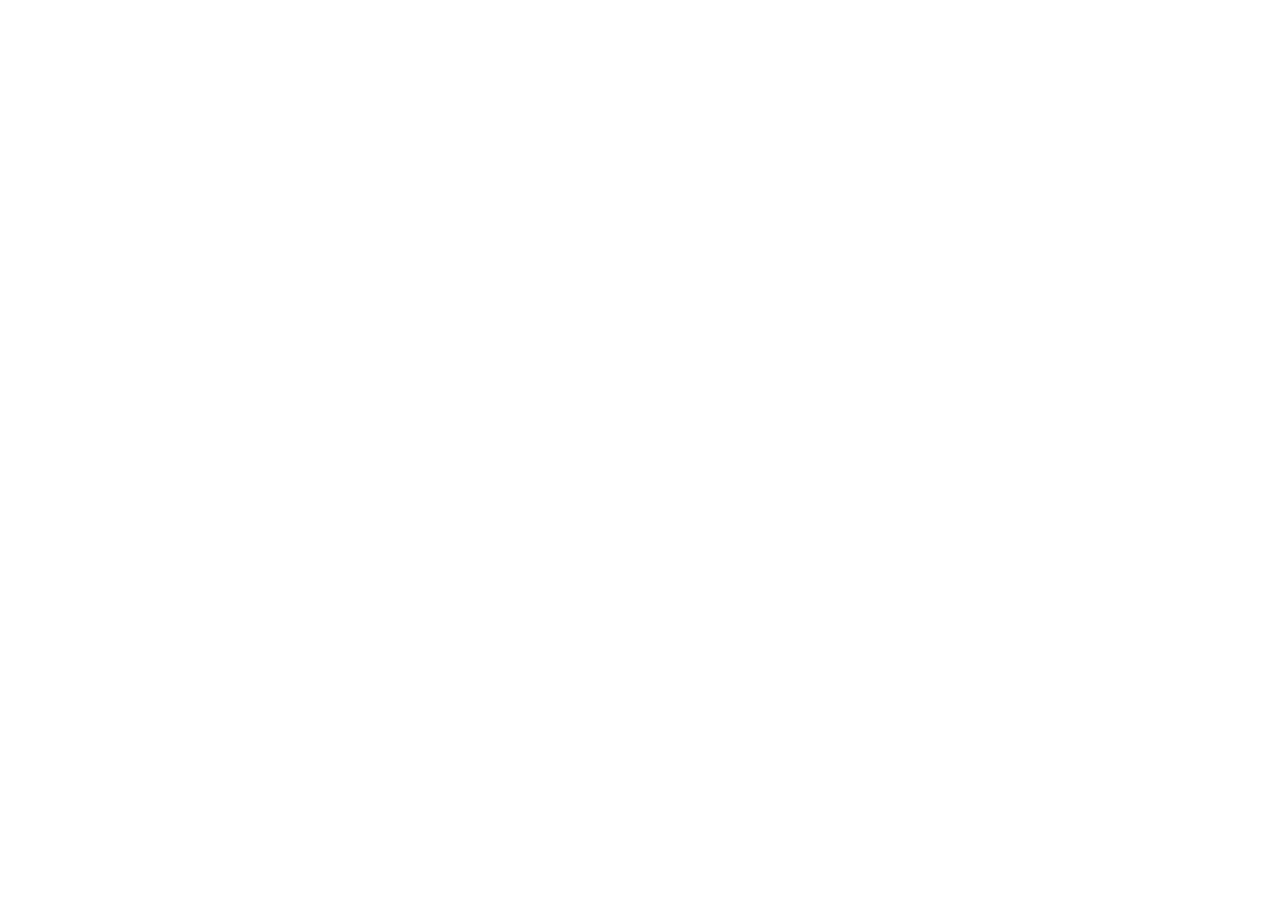
==== index.html @ 5b6cf3ad "first commit" ====
<html lang="ko">
    <head>
        <meta charset="UTF-8">
        <meta name="viewport" content="width=device-width, initial-scale=1.0">
        <title>책 글귀 모음</title>
        <link rel="stylesheet" href="style.css">
    </head>
    <body>
        <div class="container">
            
        </div>
        <script src="script.js"></script>
    </body>
</html>
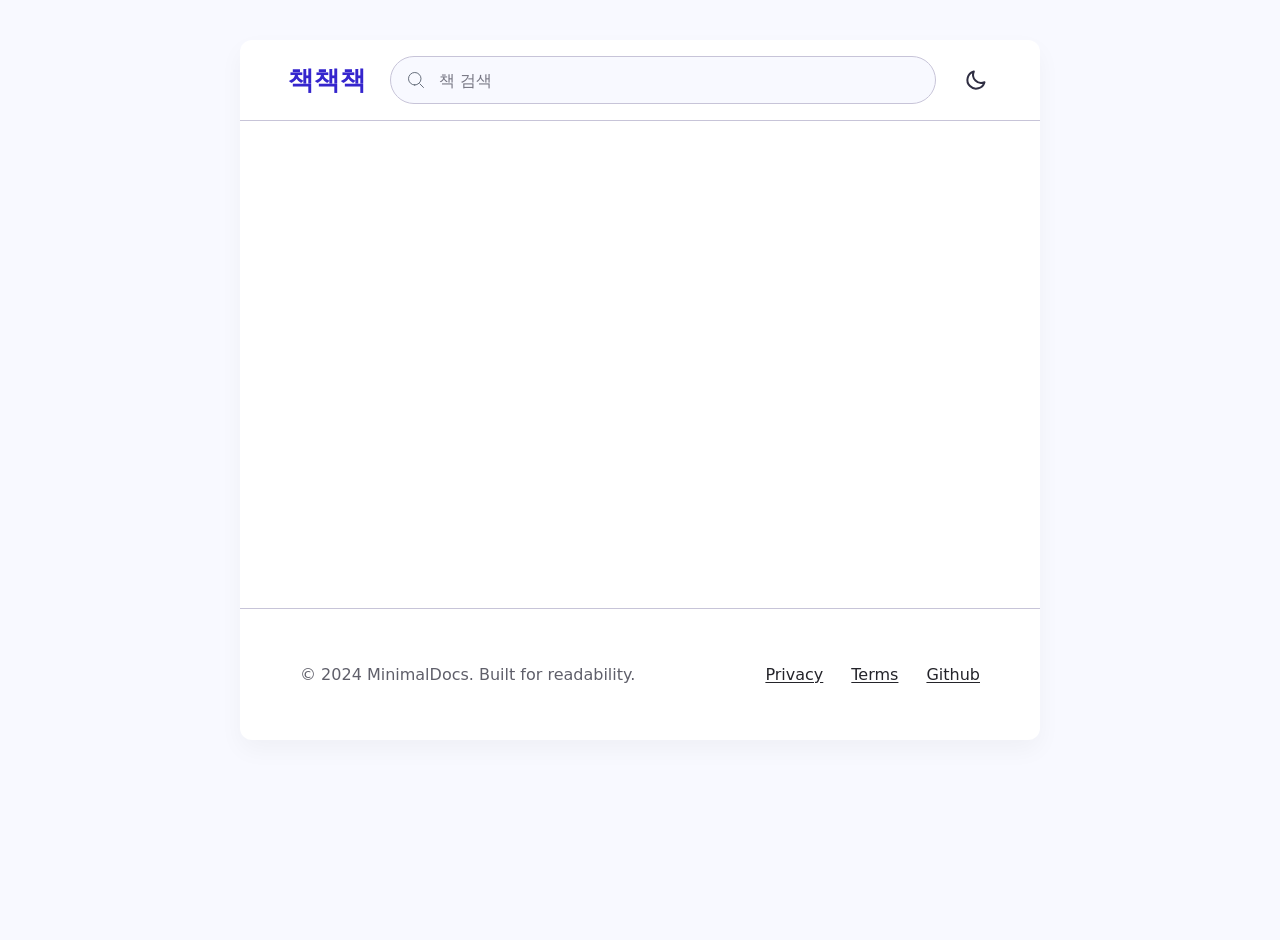
==== commit c727cc91: "기본 베이스 커밋" ====
--- a/index.html
+++ b/index.html
@@ -1,14 +1,48 @@
+<!DOCTYPE html>
 <html lang="ko">
     <head>
         <meta charset="UTF-8">
         <meta name="viewport" content="width=device-width, initial-scale=1.0">
         <title>책 글귀 모음</title>
         <link rel="stylesheet" href="style.css">
+        <style>
+            
+        </style>
     </head>
     <body>
         <div class="container">
-            
+            <section class="search" aria-label="Search area">
+                <a class="brand" href="#">책책책</a>
+
+                <form class="search-form" role="search">
+                    <svg aria-hidden="true" viewBox="0 0 24 24" fill="none">
+                        <path d="m21 21-4.35-4.35M10.5 18a7.5 7.5 0 1 1 0-15 7.5 7.5 0 0 1 0 15Z" stroke="currentColor" stroke-linecap="round" stroke-linejoin="round"/>
+                    </svg>
+                    <input type="search" placeholder="책 검색" aria-label="Search documentation">
+                </form>
+
+                <div class="actions" aria-label="Display options">
+                    <button class="icon-button" type="button" aria-label="Toggle theme">
+                        <svg aria-hidden="true" viewBox="0 0 24 24" fill="none">
+                            <path d="M20.5 14.2A8.1 8.1 0 0 1 9.8 3.5 8.7 8.7 0 1 0 20.5 14.2Z" stroke="currentColor" stroke-linecap="round" stroke-linejoin="round"/>
+                        </svg>
+                    </button>
+                </div>
+            </section>
+
+            <section class="view markdown">
+            </section>
+
+            <footer class="site-footer">
+                <p>&copy; 2024 MinimalDocs. Built for readability.</p>
+                <div class="footer-links">
+                    <a href="#">Privacy</a>
+                    <a href="#">Terms</a>
+                    <a href="#">Github</a>
+                </div>
+            </footer>
         </div>
+        <script src="js/thmeSetting.js"></script>
         <script src="script.js"></script>
     </body>
-</html>+</html>
--- a/style.css
+++ b/style.css
@@ -0,0 +1,192 @@
+:root {
+    color-scheme: light;
+    --page: #f8f9ff;
+    --panel: #ffffff;
+    --text: #0b1c30;
+    --muted: #464555;
+    --line: #c7c4d8;
+    --primary: #3525cd;
+    --input: #f8f9ff;
+    --shadow: 0 10px 25px rgba(0, 0, 0, 0.04);
+}
+
+* {
+    box-sizing: border-box;
+}
+
+body {
+    min-height: 100vh;
+    margin: 0;
+    background: var(--page);
+    color: var(--text);
+    font-family: Inter, ui-sans-serif, system-ui, -apple-system, BlinkMacSystemFont, "Segoe UI", sans-serif;
+    letter-spacing: 0;
+}
+
+a {
+    color: inherit;
+    text-decoration: none;
+}
+
+button,
+input {
+    font: inherit;
+}
+
+.container {
+    width: min(800px, calc(100% - 48px));
+    min-height: 700px;
+    margin: 40px auto;
+    display: flex;
+    flex-direction: column;
+    overflow: hidden;
+    background: var(--panel);
+    border-radius: 12px;
+    box-shadow: var(--shadow);
+}
+
+.search {
+    min-height: 80px;
+    padding: 16px 48px;
+    display: flex;
+    align-items: center;
+    gap: 24px;
+    border-bottom: 1px solid var(--line);
+}
+
+.brand {
+    flex: 0 0 auto;
+    color: var(--primary);
+    font-size: 26px;
+    font-weight: 800;
+    line-height: 1;
+}
+
+.search-form {
+    min-width: 240px;
+    margin-left: auto;
+    position: relative;
+    flex: 1 1 360px;
+}
+
+.search-form svg {
+    width: 20px;
+    height: 20px;
+    position: absolute;
+    top: 50%;
+    left: 16px;
+    color: #4b5563;
+    transform: translateY(-50%);
+    pointer-events: none;
+}
+
+.search-form input {
+    width: 100%;
+    height: 48px;
+    padding: 0 20px 0 48px;
+    border: 1px solid var(--line);
+    border-radius: 999px;
+    outline: 0;
+    background: var(--input);
+    color: var(--text);
+    font-size: 16px;
+}
+
+.search-form input::placeholder {
+    color: #747481;
+}
+
+.search-form input:focus {
+    border-color: var(--primary);
+    box-shadow: 0 0 0 3px rgba(36, 25, 223, 0.12);
+}
+
+.actions {
+    display: flex;
+    align-items: center;
+}
+
+.icon-button {
+    width: 32px;
+    height: 32px;
+    padding: 0;
+    display: inline-grid;
+    place-items: center;
+    border: 0;
+    border-radius: 999px;
+    background: transparent;
+    color: #2f2e42;
+    cursor: pointer;
+}
+
+.icon-button svg {
+    width: 24px;
+    height: 24px;
+    stroke-width: 2;
+}
+
+.icon-button:focus-visible {
+    outline: 3px solid rgba(36, 25, 223, 0.2);
+    outline-offset: 3px;
+}
+
+.view.markdown {
+    flex: 1 1 auto;
+}
+
+.site-footer {
+    padding: 40px 60px;
+    display: flex;
+    align-items: center;
+    justify-content: space-between;
+    gap: 24px;
+    border-top: 1px solid var(--line);
+    color: #5f5f6a;
+    font-size: 16px;
+}
+
+.footer-links {
+    display: flex;
+    align-items: center;
+    gap: 28px;
+    color: #24242a;
+    text-decoration: underline;
+    text-underline-offset: 2px;
+}
+
+@media (max-width: 820px) {
+    .container {
+        width: min(100%, calc(100% - 24px));
+        min-height: calc(100vh - 24px);
+        margin: 12px auto;
+    }
+
+    .search {
+        padding: 18px 20px;
+        flex-wrap: wrap;
+        gap: 16px;
+    }
+
+    .brand {
+        font-size: 23px;
+    }
+
+    .search-form {
+        order: 3;
+        min-width: 100%;
+        max-width: none;
+        flex-basis: 100%;
+        margin-left: 0;
+    }
+
+    .actions {
+        margin-left: auto;
+        gap: 14px;
+    }
+
+    .site-footer {
+        padding: 28px 20px;
+        flex-direction: column;
+        align-items: flex-start;
+    }
+}
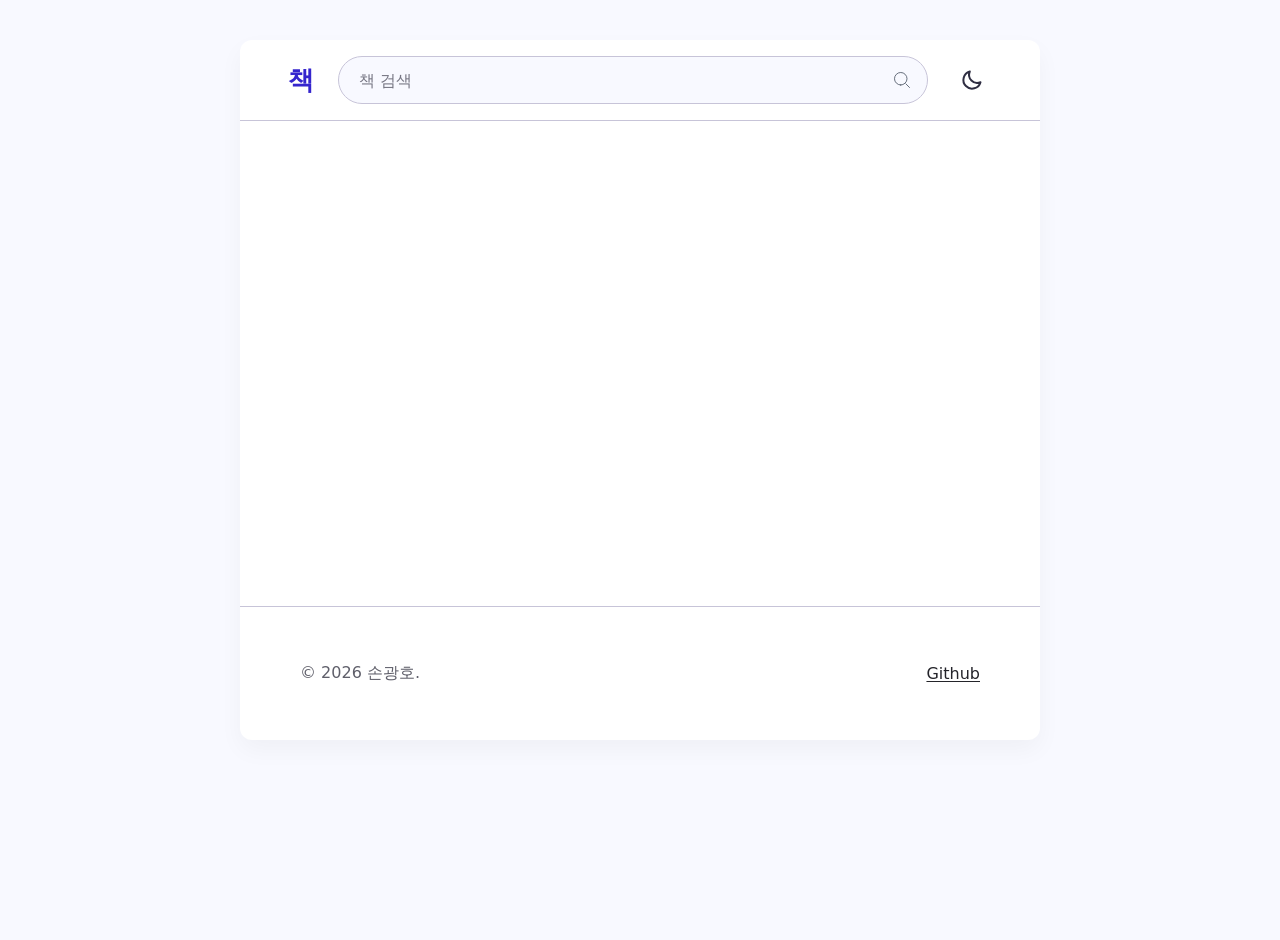
==== commit 0c5be598: "찐찐 베이스 커밋" ====
--- a/index.html
+++ b/index.html
@@ -12,12 +12,14 @@
     <body>
         <div class="container">
             <section class="search" aria-label="Search area">
-                <a class="brand" href="#">책책책</a>
+                <a class="brand" href="#">책</a>
 
                 <form class="search-form" role="search">
-                    <svg aria-hidden="true" viewBox="0 0 24 24" fill="none">
-                        <path d="m21 21-4.35-4.35M10.5 18a7.5 7.5 0 1 1 0-15 7.5 7.5 0 0 1 0 15Z" stroke="currentColor" stroke-linecap="round" stroke-linejoin="round"/>
-                    </svg>
+                    <button class="search-button" type="submit" aria-label="Search">
+                        <svg aria-hidden="true" viewBox="0 0 24 24" fill="none">
+                            <path d="m21 21-4.35-4.35M10.5 18a7.5 7.5 0 1 1 0-15 7.5 7.5 0 0 1 0 15Z" stroke="currentColor" stroke-linecap="round" stroke-linejoin="round"/>
+                        </svg>
+                    </button>
                     <input type="search" placeholder="책 검색" aria-label="Search documentation">
                 </form>
 
@@ -34,15 +36,13 @@
             </section>
 
             <footer class="site-footer">
-                <p>&copy; 2024 MinimalDocs. Built for readability.</p>
+                <p>&copy; 2026 손광호.</p>
                 <div class="footer-links">
-                    <a href="#">Privacy</a>
-                    <a href="#">Terms</a>
-                    <a href="#">Github</a>
+                    <a href="https://github.com/SonGwangho/books">Github</a>
                 </div>
             </footer>
         </div>
         <script src="js/thmeSetting.js"></script>
-        <script src="script.js"></script>
+        <script src="js/searchManager.js"></script>
     </body>
 </html>
--- a/style.css
+++ b/style.css
@@ -16,6 +16,7 @@
 
 body {
     min-height: 100vh;
+    min-height: 100svh;
     margin: 0;
     background: var(--page);
     color: var(--text);
@@ -33,6 +34,10 @@
     font: inherit;
 }
 
+button {
+    color: inherit;
+}
+
 .container {
     width: min(800px, calc(100% - 48px));
     min-height: 700px;
@@ -51,6 +56,7 @@
     display: flex;
     align-items: center;
     gap: 24px;
+    flex-wrap: nowrap;
     border-bottom: 1px solid var(--line);
 }
 
@@ -69,21 +75,37 @@
     flex: 1 1 360px;
 }
 
-.search-form svg {
+.search-button {
+    width: 36px;
+    height: 36px;
+    padding: 0;
+    position: absolute;
+    top: 50%;
+    right: 8px;
+    display: inline-grid;
+    place-items: center;
+    border: 0;
+    border-radius: 999px;
+    background: transparent;
+    color: #4b5563;
+    transform: translateY(-50%);
+    cursor: pointer;
+}
+
+.search-button svg {
     width: 20px;
     height: 20px;
-    position: absolute;
-    top: 50%;
-    left: 16px;
-    color: #4b5563;
-    transform: translateY(-50%);
-    pointer-events: none;
+}
+
+.search-button:focus-visible {
+    outline: 3px solid rgba(36, 25, 223, 0.18);
+    outline-offset: 2px;
 }
 
 .search-form input {
     width: 100%;
     height: 48px;
-    padding: 0 20px 0 48px;
+    padding: 0 48px 0 20px;
     border: 1px solid var(--line);
     border-radius: 999px;
     outline: 0;
@@ -107,8 +129,8 @@
 }
 
 .icon-button {
-    width: 32px;
-    height: 32px;
+    width: 40px;
+    height: 40px;
     padding: 0;
     display: inline-grid;
     place-items: center;
@@ -132,6 +154,87 @@
 
 .view.markdown {
     flex: 1 1 auto;
+    padding: 48px 60px;
+    overflow-y: auto;
+    color: var(--text);
+    font-size: 18px;
+    line-height: 1.6;
+}
+
+.view.markdown h1,
+.view.markdown h2,
+.view.markdown h3,
+.view.markdown p,
+.view.markdown ol,
+.view.markdown ul {
+    margin-top: 0;
+}
+
+.view.markdown h1 {
+    margin-bottom: 18px;
+    font-size: 28px;
+    line-height: 1.25;
+}
+
+.view.markdown h2 {
+    margin: 32px 0 12px;
+    font-size: 22px;
+    line-height: 1.3;
+}
+
+.view.markdown p {
+    margin-bottom: 18px;
+}
+
+.view.markdown ol,
+.view.markdown ul {
+    margin-bottom: 24px;
+    padding-left: 1.35em;
+}
+
+.view.markdown li + li {
+    margin-top: 8px;
+}
+
+.view.markdown code {
+    padding: 2px 6px;
+    border: 1px solid var(--line);
+    border-radius: 6px;
+    background: var(--input);
+    font-family: "JetBrains Mono", ui-monospace, SFMono-Regular, Consolas, monospace;
+    font-size: 0.88em;
+}
+
+.view-status {
+    margin: 0;
+    color: var(--muted);
+}
+
+.view-loading {
+    min-height: 240px;
+    display: grid;
+    place-items: center;
+}
+
+.view-spinner {
+    width: 32px;
+    height: 32px;
+    border: 3px solid var(--line);
+    border-top-color: var(--primary);
+    border-radius: 999px;
+    animation: view-spin 0.8s linear infinite;
+}
+
+@keyframes view-spin {
+    to {
+        transform: rotate(360deg);
+    }
+}
+
+@media (prefers-reduced-motion: reduce) {
+    .view-spinner {
+        animation: none;
+    }
 }
 
 .site-footer {
@@ -158,13 +261,13 @@
     .container {
         width: min(100%, calc(100% - 24px));
         min-height: calc(100vh - 24px);
+        min-height: calc(100svh - 24px);
         margin: 12px auto;
     }
 
     .search {
         padding: 18px 20px;
-        flex-wrap: wrap;
-        gap: 16px;
+        gap: 12px;
     }
 
     .brand {
@@ -172,21 +275,89 @@
     }
 
     .search-form {
-        order: 3;
-        min-width: 100%;
+        min-width: 0;
         max-width: none;
-        flex-basis: 100%;
+        flex: 1 1 auto;
         margin-left: 0;
     }
 
+    .search-form input {
+        font-size: 16px;
+    }
+
+    .search-button {
+        top: 24px;
+    }
+
     .actions {
-        margin-left: auto;
+        flex: 0 0 auto;
+        margin-left: 0;
         gap: 14px;
     }
 
     .site-footer {
         padding: 28px 20px;
-        flex-direction: column;
-        align-items: flex-start;
-    }
-}+        flex-wrap: nowrap;
+        font-size: 14px;
+    }
+
+    .view.markdown {
+        padding: 32px 20px;
+        font-size: 16px;
+    }
+}
+
+@media (max-width: 520px) {
+    .container {
+        width: 100%;
+        min-height: 100vh;
+        min-height: 100svh;
+        margin: 0;
+        border-radius: 0;
+        box-shadow: none;
+    }
+
+    .search {
+        padding: 16px;
+        gap: 10px;
+    }
+
+    .brand {
+        flex: 0 0 auto;
+        max-width: 44px;
+        overflow: hidden;
+        text-overflow: ellipsis;
+        white-space: nowrap;
+    }
+
+    .search-form input {
+        height: 46px;
+        padding-right: 48px;
+    }
+
+    .search-button {
+        top: 23px;
+    }
+
+    .site-footer {
+        padding: 24px 16px;
+        gap: 12px;
+        font-size: 13px;
+    }
+
+    .site-footer p {
+        min-width: 0;
+        margin: 0;
+        overflow: hidden;
+        text-overflow: ellipsis;
+        white-space: nowrap;
+    }
+
+    .footer-links {
+        flex: 0 0 auto;
+    }
+
+    .view.markdown {
+        padding: 28px 16px;
+    }
+}
